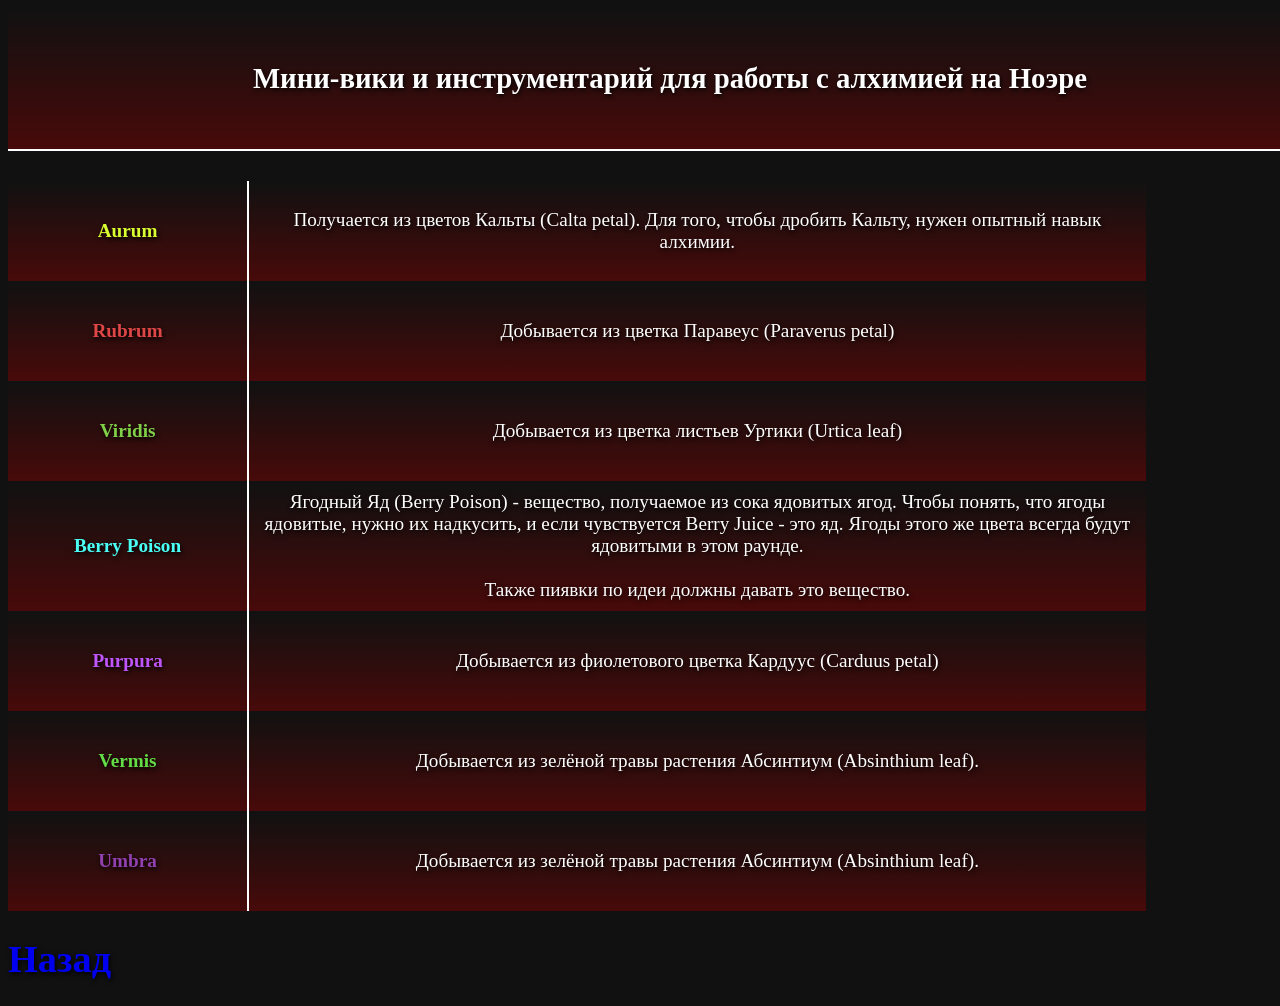
==== reagent.html @ 12858d00 "Инициализация файлов вебсайта для тестирования отображения на гите." ====
<!DOCTYPE html>
<html lang="ru">
<head>
    <link rel="icon" type="image/x-icon" href="./favicon.ico">
    <meta charset="UTF-8">
    <title>Алхимия: Town Of Noer</title>
    <link rel="stylesheet" href="./style.css"/>
</head>
<script src="./cookies.js"></script>
<script src="./reagents.js"></script>
<body>
    <div class="upperframe">
        <h2> Мини-вики и инструментарий для работы с алхимией на Ноэре </h2>
    </div>
    <div class="mframe" id="mframe">
    </div>
    <h1 style="justify-self: center;"><a href="./">Назад</a></h1>
</body>
<script src="./mainpage.js"></script>
</html>
---- style.css ----
@font-face {
  font-family: "fancyfont";
  src: url("font.ttf");
}

body {
    font-size: larger;
    background-color: #111111;
    color: #ffffff;
    text-shadow: 1px 2px 5px #000000;
    font-family: "fancyfont", serif;
    min-height: 80vh;
}

a {
    text-decoration: none;
}

.upperframe {
    text-align: center;
    border-bottom: 2px solid #ffffff;
    width: 100%;
    padding: 30px;
    background: linear-gradient(to top, #8b000073, #00000000);
}

.mframe {
    padding-top: 30px;
    justify-self: center;
    width: 90%;
}

.entry {
    display: flex;
    background: linear-gradient(to top, #8b000073, #00000000);
    width: 100%;
    min-height: 100px;
    text-align: center;
    justify-items: stretch;
    justify-content: space-around;
}


.entry-name {
    width: 20%;
    padding: 10px;
    align-content: center;
}

.entry-desc-only {
    width: 80%;
    padding: 10px;
    border-left: 2px solid #ffffff;
    align-content: center;
}

.entry-desc {
    width: 50%;
    padding: 10px;
    border-left: 2px solid #ffffff;
    align-content: center;
}

.entry-recipe{
    width: 30%;
    padding: 10px;
    border-left: 2px solid #ffffff;
    align-content: center;
}
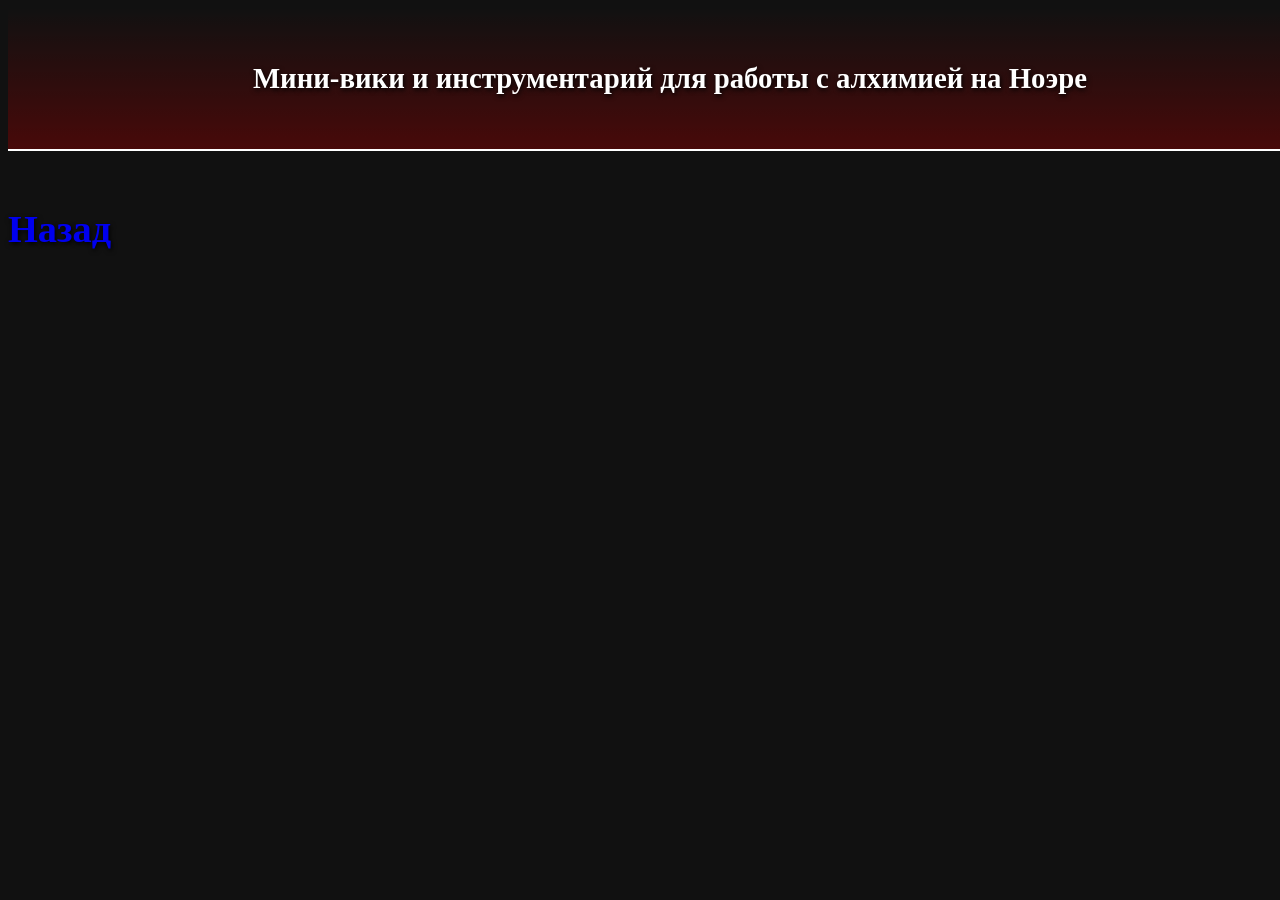
==== commit a8d3032b: "Фиксы и допиливания ко второй "ревизии" тестовой версии." ====
--- a/reagent.html
+++ b/reagent.html
@@ -16,5 +16,5 @@
     </div>
     <h1 style="justify-self: center;"><a href="./">Назад</a></h1>
 </body>
-<script src="./mainpage.js"></script>
+<script src="./reagentpage.js"></script>
 </html>
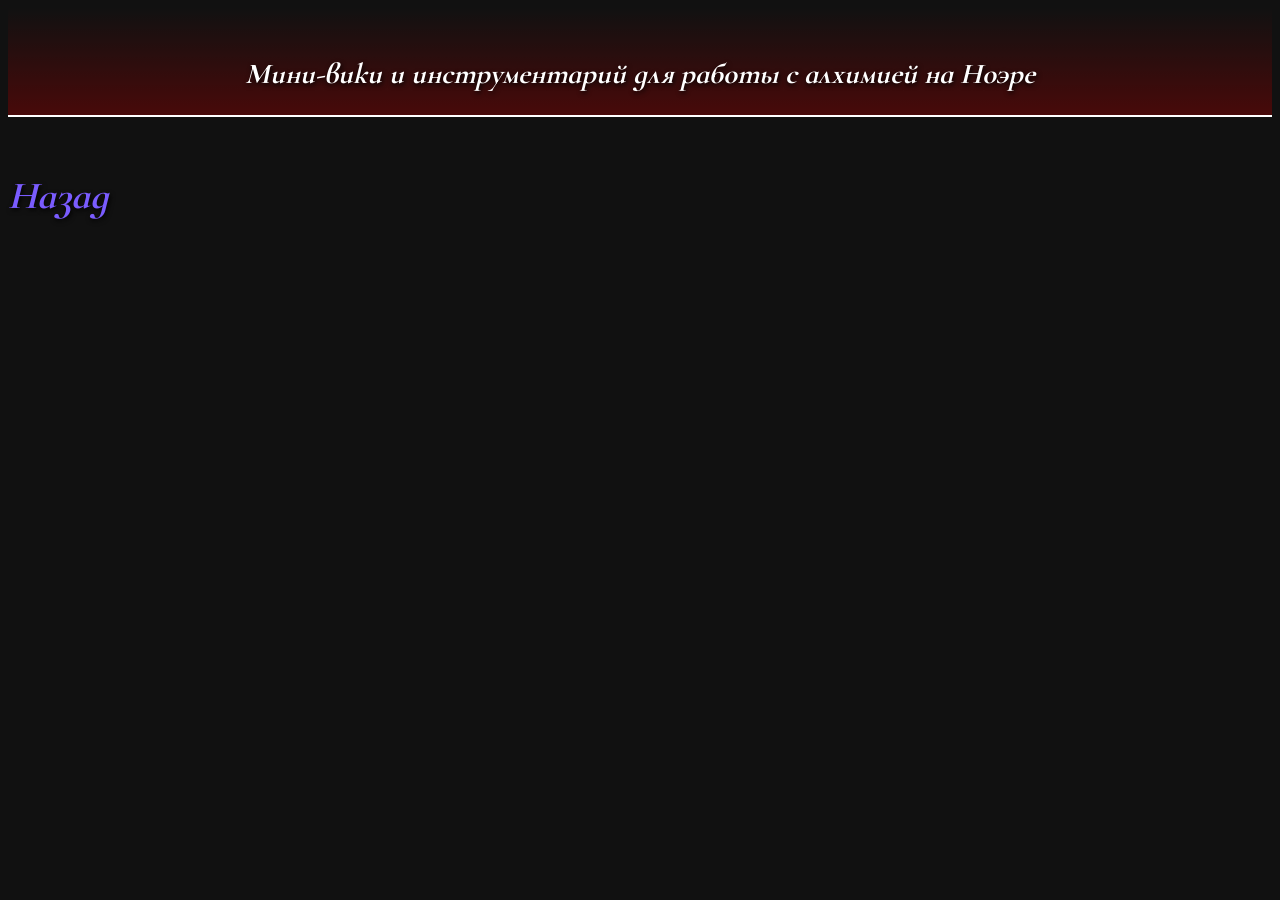
==== commit 5ab75d1e: "правки, а также новый функционал Изменил шрифт; Подредактировал рецепты; Добавил содержание и вывод " ====
--- a/reagent.html
+++ b/reagent.html
@@ -7,9 +7,11 @@
     <link rel="stylesheet" href="./style.css"/>
 </head>
 <script src="./cookies.js"></script>
-<script src="./reagents.js"></script>
+<script src="./reagentslist.js"></script>
+<script src="./reagentsutils.js"></script>
 <body>
-    <div class="upperframe">
+    <div class="upperframe">  
+        &nbsp;
         <h2> Мини-вики и инструментарий для работы с алхимией на Ноэре </h2>
     </div>
     <div class="mframe" id="mframe">
--- a/style.css
+++ b/style.css
@@ -4,24 +4,67 @@
 }
 
 body {
+    font-family: "fancyfont", serif;
     font-size: larger;
+    font-style: italic;
+    font-weight: 550;
+    color: #ffffff;
+
     background-color: #111111;
+    text-shadow: 1px 2px 5px #000000;
+    min-height: 80vh;
+}
+
+dialog {
+    font-family: "fancyfont", serif;
+    font-size: larger;
+    font-style: italic;
+    font-weight: 550;
     color: #ffffff;
+
+    background-color: #111111;
     text-shadow: 1px 2px 5px #000000;
+}
+
+button {
     font-family: "fancyfont", serif;
-    min-height: 80vh;
+    font-size: large;
+    font-style: italic;
+    font-weight: 550;
+    color: #ffffff;
+    background-color: rgba(255, 255, 255, 0);
+    border: 1px solid;
+    padding: 5px;
+    border-radius: 10px;
 }
 
 a {
     text-decoration: none;
+    color: #7a5cff;
 }
 
 .upperframe {
     text-align: center;
     border-bottom: 2px solid #ffffff;
     width: 100%;
+    background: linear-gradient(to top, #8b000073, #00000000);
+}
+
+.infoframe {
+    display: flex;
     padding: 30px;
-    background: linear-gradient(to top, #8b000073, #00000000);
+    width: 90%;
+    justify-content: center;
+}
+#infoframe-contentlist {
+    text-align: center;
+    width: 100%;
+    border-right: 1px solid #ffffff;
+}
+#infoframe-helpful {
+    text-align: center;
+    width: 100%;
+    border-left: 1px solid #ffffff;
 }
 
 .mframe {
@@ -29,38 +72,31 @@
     justify-self: center;
     width: 90%;
 }
-
 .entry {
     display: flex;
     background: linear-gradient(to top, #8b000073, #00000000);
     width: 100%;
     min-height: 100px;
     text-align: center;
-    justify-items: stretch;
     justify-content: space-around;
 }
-
-
 .entry-name {
     width: 20%;
     padding: 10px;
     align-content: center;
 }
-
 .entry-desc-only {
     width: 80%;
     padding: 10px;
     border-left: 2px solid #ffffff;
     align-content: center;
 }
-
 .entry-desc {
     width: 50%;
     padding: 10px;
     border-left: 2px solid #ffffff;
     align-content: center;
 }
-
 .entry-recipe{
     width: 30%;
     padding: 10px;
